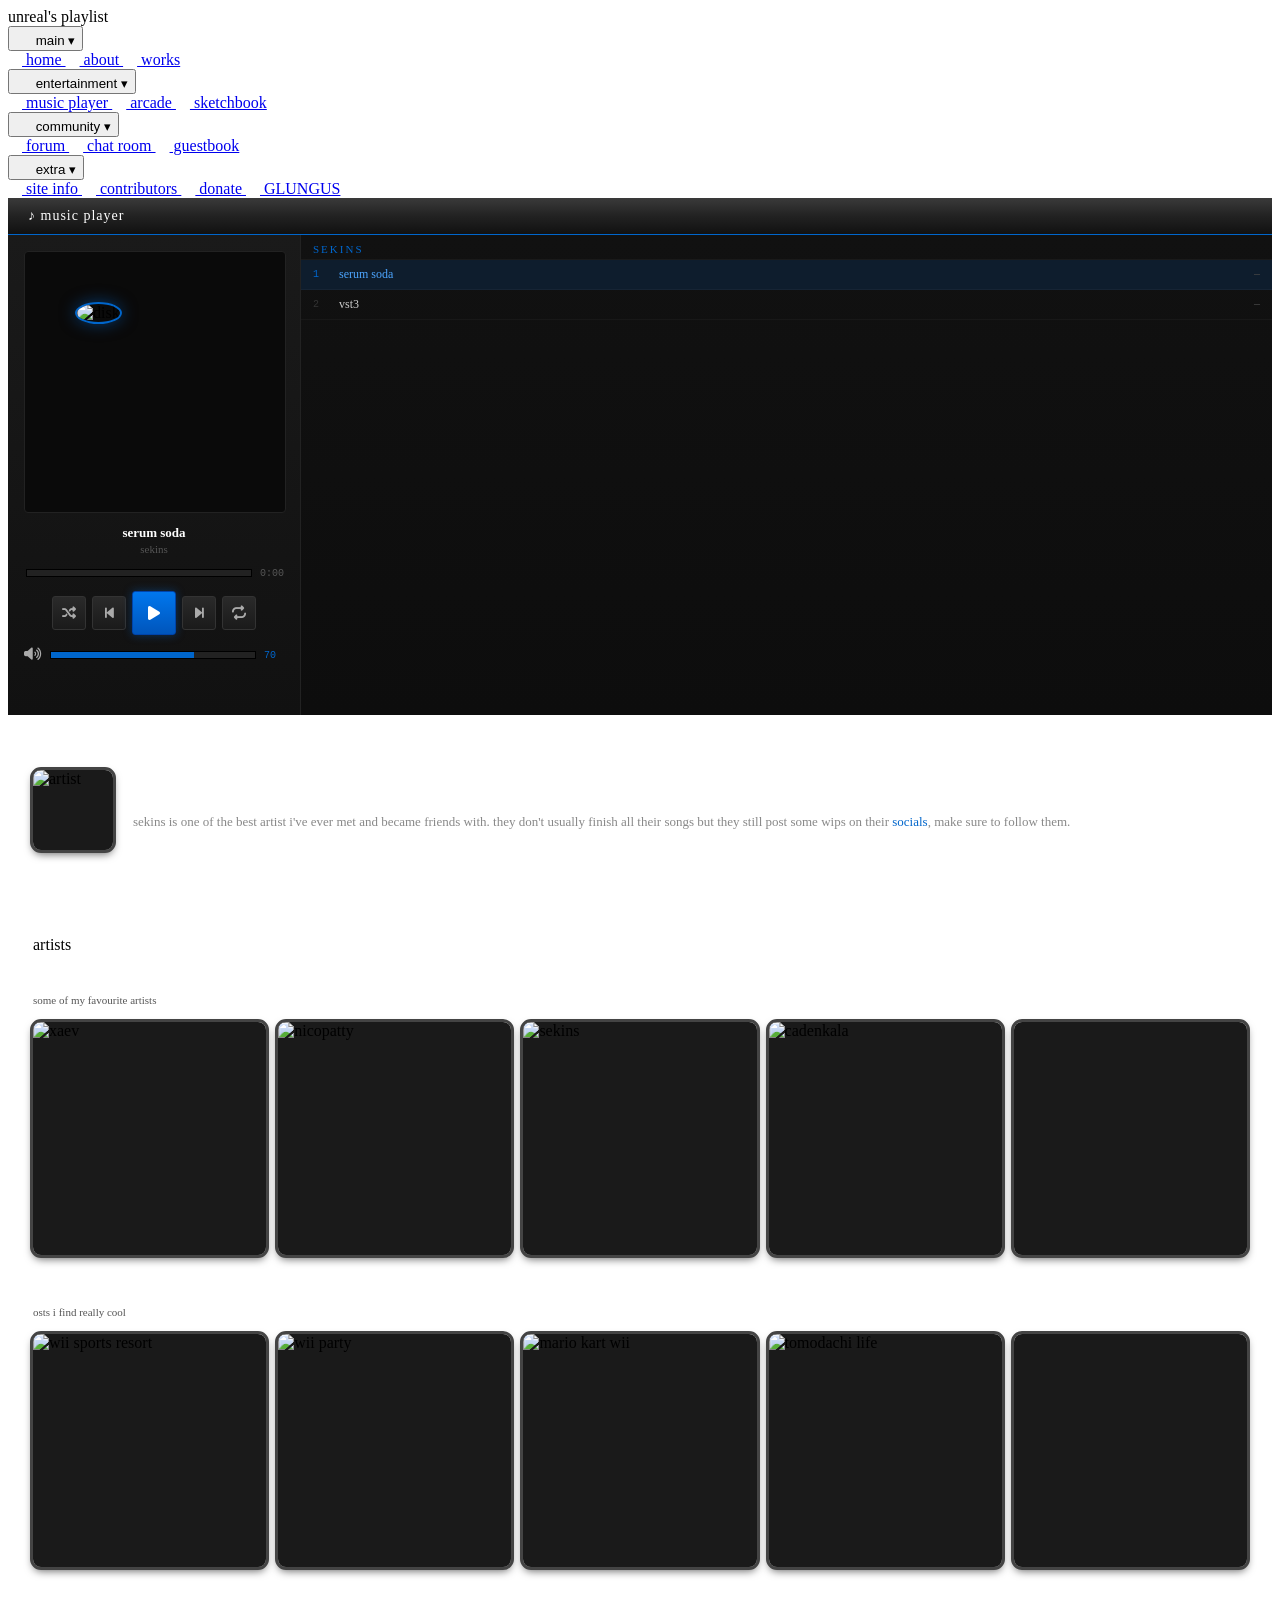
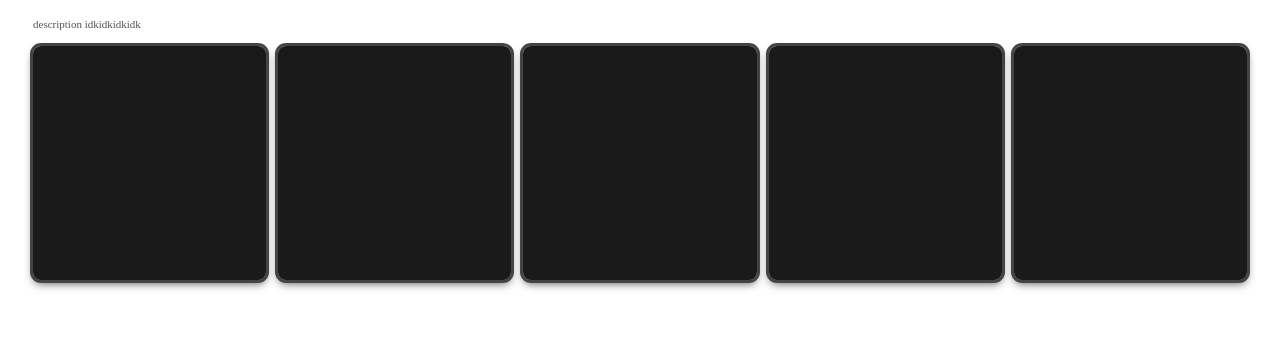
==== index.html @ 9b42e08f "Add cadenkala artist grid item to index.html" ====
<!DOCTYPE html>
<html lang="en">
<head>
    <meta charset="UTF-8">
    <meta name="viewport" content="width=device-width, initial-scale=1.0">
    <title>unreal's playlist</title>
    <link rel="icon" type="image/png" href="https://itzmeunreal.neocities.org/images/icon.png">
    <link rel="stylesheet" href="https://itzmeunreal.neocities.org/test/style.css">
    <link rel="stylesheet" href="https://cdnjs.cloudflare.com/ajax/libs/font-awesome/6.5.0/css/all.min.css">
    <link rel="stylesheet" href="music.css">
</head>
<body>
<div class="content">
    <div class="navbar-items">
        <span class="navbar-page-text">unreal's playlist</span>
        <div class="nav-dropdown">
            <button class="label">
                <img src="https://itzmeunreal.neocities.org/images/home.png" width="16" height="16" class="label-icon-space">
                main
                <span class="dropdown-arrow">&#9662;</span>
            </button>
            <div class="dropdown-menu">
                <a href="/test/" class="dropdown-item">
                    <img src="https://itzmeunreal.neocities.org/images/home.png" width="14" height="14" class="label-icon-space">
                    home
                </a>
                <a href="/test/about.html" class="dropdown-item">
                    <img src="https://itzmeunreal.neocities.org/images/about.png" width="14" height="14" class="label-icon-space">
                    about
                </a>
                <a href="/test/works.html" class="dropdown-item">
                    <img src="https://itzmeunreal.neocities.org/images/work.png" width="14" height="14" class="label-icon-space">
                    works
                </a>
            </div>
        </div>
        <div class="nav-dropdown">
            <button class="label label-primary">
                <img src="https://itzmeunreal.neocities.org/images/joystick.png" width="16" height="16" class="label-icon-space">
                entertainment
                <span class="dropdown-arrow">&#9662;</span>
            </button>
            <div class="dropdown-menu">
                <a href="/test/music.html" class="dropdown-item">
                    <img src="https://itzmeunreal.neocities.org/images/music.png" width="14" height="14" class="label-icon-space">
                    music player
                </a>
                <a href="/test/arcade.html" class="dropdown-item">
                    <img src="https://itzmeunreal.neocities.org/images/joystick.png" width="14" height="14" class="label-icon-space">
                    arcade
                </a>
                <a href="/test/paint.html" class="dropdown-item">
                    <img src="https://itzmeunreal.neocities.org/images/sketch.png" width="14" height="14" class="label-icon-space">
                    sketchbook
                </a>
            </div>
        </div>
        <div class="nav-dropdown">
            <button class="label">
                <img src="https://itzmeunreal.neocities.org/images/community1.png" width="16" height="16" class="label-icon-space">
                community
                <span class="dropdown-arrow">&#9662;</span>
            </button>
            <div class="dropdown-menu">
                <a href="/test/forum.html" class="dropdown-item">
                    <img src="https://itzmeunreal.neocities.org/images/forum.png" width="14" height="14" class="label-icon-space">
                    forum
                </a>
                <a href="/test/chat.html" class="dropdown-item">
                    <img src="https://itzmeunreal.neocities.org/images/chat.png" width="14" height="14" class="label-icon-space">
                    chat room
                </a>
                <a href="/test/guestbook.html" class="dropdown-item">
                    <img src="https://itzmeunreal.neocities.org/images/guestbook.png" width="14" height="14" class="label-icon-space">
                    guestbook
                </a>
            </div>
        </div>
        <div class="nav-dropdown">
            <button class="label">
                <img src="https://itzmeunreal.neocities.org/images/extras.png" width="16" height="16" class="label-icon-space">
                extra
                <span class="dropdown-arrow">&#9662;</span>
            </button>
            <div class="dropdown-menu">
                <a href="/test/siteinfo.html" class="dropdown-item">
                    <img src="https://itzmeunreal.neocities.org/images/thisweb.png" width="14" height="14" class="label-icon-space">
                    site info
                </a>
                <a href="/test/contributors.html" class="dropdown-item">
                    <img src="https://itzmeunreal.neocities.org/images/users.png" width="14" height="14" class="label-icon-space">
                    contributors
                </a>
                <a href="/test/donate.html" class="dropdown-item">
                    <img src="https://itzmeunreal.neocities.org/images/donate.png" width="14" height="14" class="label-icon-space">
                    donate
                </a>
                <a href="https://gamesbefore.neocities.org/" class="dropdown-item">
                    <img src="https://gamesbefore.neocities.org/img/glungus.png" width="14" height="14" class="label-icon-space">
                    GLUNGUS
                </a>
            </div>
        </div>
    </div>

    <div class="main-content">
        <div class="card mp-wrapper">
            <div class="mp-header">
                <span>♪ music player</span>
            </div>

            <div class="mp-body">
                <div class="mp-left">
                    <div class="mp-artwork-area">
                        <canvas id="visualizer"></canvas>
                        <div class="mp-disk-wrapper">
                            <img src="https://itzmeunreal.neocities.org/images/icon.png" id="spinningDisk" alt="disk">
                        </div>
                    </div>

                    <div class="mp-info">
                        <div class="mp-song-name" id="songName">select a song</div>
                        <div class="mp-song-meta" id="songMeta">—</div>
                    </div>

                    <div class="mp-progress-area">
                        <input type="range" id="progressBar" value="0" max="100" step="0.01">
                        <div class="mp-time" id="currentTime">0:00</div>
                    </div>

                    <div class="mp-controls">
                        <button class="mp-btn" id="shuffleBtn" title="Shuffle"><i class="fa-solid fa-shuffle"></i></button>
                        <button class="mp-btn" id="prevBtn" title="Previous"><i class="fa-solid fa-backward-step"></i></button>
                        <button class="mp-btn mp-btn-play" id="playBtn" title="Play/Pause"><i class="fa-solid fa-play"></i></button>
                        <button class="mp-btn" id="nextBtn" title="Next"><i class="fa-solid fa-forward-step"></i></button>
                        <button class="mp-btn" id="loopBtn" title="Loop"><i class="fa-solid fa-repeat"></i></button>
                    </div>

                    <div class="mp-volume-area">
                        <span class="mp-vol-icon" id="muteBtn"><i class="fa-solid fa-volume-high"></i></span>
                        <input type="range" id="volumeBar" min="0" max="1" step="0.01" value="0.7">
                        <span class="mp-vol-label" id="volLabel">70</span>
                    </div>
                </div>

                <div class="mp-playlist" id="playlist"></div>
            </div>
        </div>

        <div class="card" style="padding: 25px; margin-bottom: 20px;">
            <div class="mp-artist-card">
                <div class="mp-artist-pfp">
                    <img class="mp-artist-pfp-img" id="artistPfp" src="" alt="artist">
                </div>
                <div class="mp-artist-info">
                    <div class="mp-artist-name" id="artistName">select an artist</div>
                    <div class="mp-artist-desc" id="artistDesc">click on an artist below to load their playlist</div>
                </div>
            </div>
        </div>

        <div class="card" style="padding: 25px; margin-bottom: 30px;">
            <p class="section-title" style="text-align:left; margin-bottom: 12px;">artists</p>
            <p class="mp-row-title">favourite</p>
            <p class="mp-row-desc">some of my favourite artists</p>
            <div class="mp-albums-grid mp-row-gap">
                <div class="mp-grid-item mp-artist-grid-item" data-playlist="playlist-xaev.js">
                    <img src="https://itzmeunreal.neocities.org/images/covers/xaev/xaev.jpg" alt="xaev">
                    <div class="img-caption">xaev</div>
                </div>
                <div class="mp-grid-item mp-artist-grid-item" data-playlist="playlist-nicopatty.js">
                    <img src="https://itzmeunreal.neocities.org/images/covers/nicopatty/nicopatty.jpg" alt="nicopatty"><div class="img-caption">nicopatty</div>
                </div>
                <div class="mp-grid-item mp-artist-grid-item" data-playlist="playlist-sekins.js">
                    <img src="https://itzmeunreal.neocities.org/images/covers/sekins/sekins.jpg" alt="sekins">
                    <div class="img-caption">sekins</div>
                </div>
                <div class="mp-grid-item mp-artist-grid-item" data-playlist="playlist-cadenkala.js">
                    <img src="https://itzmeunreal.neocities.org/images/covers/cadenkala/cadenkala.jpg" alt="cadenkala">
                    <div class="img-caption">cadenkala</div>
                </div>
                <div class="mp-grid-item mp-artist-grid-item" data-playlist="">
                    <div class="placeholder-box"></div>
                </div>
            </div>

            <p class="mp-row-title">soundtracks</p>
            <p class="mp-row-desc">osts i find really cool</p>
            <div class="mp-albums-grid mp-row-gap">
                <div class="mp-grid-item mp-artist-grid-item" data-playlist="playlist-wiisportsresort.js">
                    <img src="https://itzmeunreal.neocities.org/images/covers/wii_sports_resort/cover.png" alt="wii sports resort">
                    <div class="img-caption">wii sports resort</div>
                </div>
                <div class="mp-grid-item mp-artist-grid-item" data-playlist="playlist-wiiparty.js">
                    <img src="https://itzmeunreal.neocities.org/images/covers/wii_party/cover.jpg" alt="wii party">
                    <div class="img-caption">wii party</div>
                </div>
                <div class="mp-grid-item mp-artist-grid-item" data-playlist="playlist-mariokartwii.js">
                    <img src="https://itzmeunreal.neocities.org/images/covers/mario_kart_wii/cover.png" alt="mario kart wii">
                    <div class="img-caption">mario kart wii</div>
                </div>
                <div class="mp-grid-item mp-artist-grid-item" data-playlist="playlist-tomodachilife.js">
                    <img src="https://itzmeunreal.neocities.org/images/covers/tomodachi_life/cover.jpg" alt="tomodachi life">
                    <div class="img-caption">tomodachi life</div>
                </div>
                <div class="mp-grid-item mp-artist-grid-item" data-playlist="">
                    <div class="placeholder-box"></div>
                </div>
            </div>

            <p class="mp-row-title">title</p>
            <p class="mp-row-desc">description idkidkidkidk</p>
            <div class="mp-albums-grid mp-row-gap">
                <div class="mp-grid-item mp-artist-grid-item" data-playlist="">
                    <div class="placeholder-box"></div>
                </div>
                <div class="mp-grid-item mp-artist-grid-item" data-playlist="">
                    <div class="placeholder-box"></div>
                </div>
                <div class="mp-grid-item mp-artist-grid-item" data-playlist="">
                    <div class="placeholder-box"></div>
                </div>
                <div class="mp-grid-item mp-artist-grid-item" data-playlist="">
                    <div class="placeholder-box"></div>
                </div>
                <div class="mp-grid-item mp-artist-grid-item" data-playlist="">
                    <div class="placeholder-box"></div>
                </div>
            </div>
        </div>
    </div>
</div>

<audio id="audioPlayer" crossorigin="anonymous"></audio>
<script src="https://unpkg.com/webaudio-oscilloscope@3.2.1/dist/index.js"></script>
<script src="music.js"></script>
</body>
</html>
---- music.css ----
.mp-wrapper {
    overflow: hidden;
    margin-bottom: 30px;
}

.mp-header {
    background: linear-gradient(to bottom, #3a3a3a 0%, #222 50%, #111 100%);
    padding: 10px 20px;
    font-size: 14px;
    color: #fff;
    border-bottom: 1px solid #0066cc;
    letter-spacing: 1px;
}

.mp-body {
    display: flex;
    height: 480px;
}

.mp-left {
    display: flex;
    flex-direction: column;
    width: 260px;
    flex-shrink: 0;
    background: linear-gradient(to bottom, #1a1a1a 0%, #111 100%);
    border-right: 1px solid #222;
    padding: 16px;
    gap: 12px;
}

.mp-artwork-area {
    position: relative;
    width: 100%;
    aspect-ratio: 1;
    background: #0a0a0a;
    border: 1px solid #222;
    border-radius: 4px;
    overflow: hidden;
    display: flex;
    align-items: center;
    justify-content: center;
}

#visualizer {
    position: absolute;
    top: 0; left: 0;
    width: 100%;
    height: 100%;
}

.mp-disk-wrapper {
    position: relative;
    z-index: 2;
    width: 160px;
    height: 160px;
}

#spinningDisk {
    width: 100%;
    height: 100%;
    border-radius: 50%;
    border: 2px solid #0066cc;
    box-shadow: 0 0 16px rgba(0,102,204,0.5);
    animation: spin 4s linear infinite;
    animation-play-state: paused;
    object-fit: cover;
}

#spinningDisk.playing {
    animation-play-state: running;
}

@keyframes spin {
    from { transform: rotate(0deg); }
    to { transform: rotate(360deg); }
}

.mp-info {
    text-align: center;
}

.mp-song-name {
    font-size: 13px;
    font-weight: bold;
    color: #fff;
    white-space: nowrap;
    overflow: hidden;
    text-overflow: ellipsis;
}

.mp-song-meta {
    font-size: 11px;
    color: #555;
    margin-top: 2px;
}

.mp-progress-area {
    display: flex;
    align-items: center;
    gap: 6px;
}

.mp-time {
    font-size: 10px;
    color: #555;
    white-space: nowrap;
    font-family: monospace;
}

#progressBar {
    flex: 1;
    height: 6px;
    appearance: none;
    -webkit-appearance: none;
    background: #222;
    border-radius: 0;
    outline: none;
    cursor: pointer;
    border: 1px solid #000;
}

#progressBar::-webkit-slider-thumb {
    appearance: none;
    -webkit-appearance: none;
    width: 0;
    height: 0;
}

#progressBar::-webkit-slider-runnable-track {
    background: linear-gradient(to right, #0066cc var(--progress, 0%), #222 var(--progress, 0%));
    height: 6px;
    border-radius: 0;
}

#progressBar::-moz-range-thumb {
    width: 0;
    height: 0;
    border: none;
    background: transparent;
}

#progressBar::-moz-range-track {
    height: 6px;
    background: #222;
    border-radius: 0;
}

#progressBar::-moz-range-progress {
    background: #0066cc;
    height: 6px;
}

.mp-controls {
    display: flex;
    align-items: center;
    justify-content: center;
    gap: 6px;
}

.mp-btn {
    background: linear-gradient(to bottom, #2a2a2a 0%, #1a1a1a 100%);
    border: 1px solid #333;
    color: #aaa;
    width: 34px;
    height: 34px;
    border-radius: 3px;
    cursor: pointer;
    font-size: 14px;
    display: flex;
    align-items: center;
    justify-content: center;
    transition: all 0.15s ease;
}

.mp-btn:hover {
    background: linear-gradient(to bottom, #333 0%, #222 100%);
    color: #fff;
    border-color: #444;
}

.mp-btn.active {
    color: #0066cc;
    border-color: #0052a3;
    box-shadow: 0 0 6px rgba(0,102,204,0.4);
}

.mp-btn-play {
    width: 44px;
    height: 44px;
    font-size: 16px;
    background: linear-gradient(to bottom, #0077ee 0%, #0055bb 100%);
    border-color: #0044aa;
    color: #fff;
    box-shadow: 0 0 10px rgba(0,102,204,0.4);
}

.mp-btn-play:hover {
    background: linear-gradient(to bottom, #0088ff 0%, #0066cc 100%);
    color: #fff;
}

.mp-volume-area {
    display: flex;
    align-items: center;
    gap: 6px;
}

.mp-vol-icon {
    font-size: 14px;
    cursor: pointer;
    color: #aaa;
}

#volumeBar {
    flex: 1;
    height: 6px;
    appearance: none;
    -webkit-appearance: none;
    background: #222;
    border-radius: 0;
    outline: none;
    cursor: pointer;
    border: 1px solid #000;
}

#volumeBar::-webkit-slider-thumb {
    appearance: none;
    -webkit-appearance: none;
    width: 0;
    height: 0;
}

#volumeBar::-webkit-slider-runnable-track {
    background: linear-gradient(to right, #0066cc var(--vol, 70%), #222 var(--vol, 70%));
    height: 6px;
    border-radius: 0;
}

#volumeBar::-moz-range-thumb {
    width: 0;
    height: 0;
    border: none;
    background: transparent;
}

#volumeBar::-moz-range-track {
    height: 6px;
    background: #222;
    border-radius: 0;
}

#volumeBar::-moz-range-progress {
    background: #0066cc;
    height: 6px;
}

.mp-vol-label {
    font-size: 10px;
    color: #0066cc;
    font-family: monospace;
    min-width: 20px;
}

.mp-playlist {
    flex: 1;
    overflow-y: auto;
    background: linear-gradient(to bottom, #111 0%, #0d0d0d 100%);
    scrollbar-width: thin;
    scrollbar-color: #0066cc #111;
}

.mp-playlist::-webkit-scrollbar {
    width: 6px;
}

.mp-playlist::-webkit-scrollbar-track {
    background: #111;
}

.mp-playlist::-webkit-scrollbar-thumb {
    background: #0066cc;
    border-radius: 3px;
}

.mp-playlist-section {
    padding: 8px 12px 4px;
    font-size: 11px;
    color: #0066cc;
    letter-spacing: 2px;
    text-transform: uppercase;
    border-bottom: 1px solid #1a1a1a;
}

.mp-playlist-desc {
    padding: 2px 12px 8px;
    font-size: 11px;
    color: #444;
}

.mp-playlist-item {
    display: flex;
    align-items: center;
    padding: 7px 12px;
    cursor: pointer;
    border-bottom: 1px solid rgba(255,255,255,0.03);
    transition: background 0.1s ease;
    gap: 8px;
}

.mp-playlist-item:hover {
    background: rgba(0,102,204,0.08);
}

.mp-playlist-item.active {
    background: rgba(0,102,204,0.15);
    color: #0066cc;
}

.mp-playlist-item.active .mp-item-name {
    color: #4da6ff;
}

.mp-item-num {
    font-size: 10px;
    color: #333;
    min-width: 18px;
    font-family: monospace;
}

.mp-playlist-item.active .mp-item-num {
    color: #0066cc;
}

.mp-item-name {
    font-size: 12px;
    color: #ccc;
    flex: 1;
    white-space: nowrap;
    overflow: hidden;
    text-overflow: ellipsis;
}

.mp-item-duration {
    font-size: 10px;
    color: #444;
    font-family: monospace;
}

.mp-artist-card {
    display: flex;
    align-items: center;
    gap: 20px;
}

.mp-artist-pfp {
    flex-shrink: 0;
}

.mp-artist-pfp-img {
    width: 80px;
    height: 80px;
    border-radius: 8px;
    outline: 3px solid #444;
    box-shadow: 0 4px 8px rgba(0,0,0,0.6);
    object-fit: cover;
    display: block;
    background: #1a1a1a;
}

.mp-artist-info {
    flex: 1;
}

.mp-artist-name {
    font-size: 16px;
    font-weight: bold;
    color: #fff;
    margin-bottom: 6px;
}

.mp-artist-desc {
    font-size: 13px;
    color: #888;
    line-height: 1.6;
}

.mp-artist-desc a {
    color: #0066cc;
    text-decoration: none;
}

.mp-artist-desc a:hover {
    text-decoration: underline;
}

.mp-albums-grid {
    display: grid;
    grid-template-columns: repeat(5, 1fr);
    gap: 12px;
}

.mp-grid-item {
    position: relative;
    width: 100%;
    aspect-ratio: 1;
    border-radius: 8px;
    outline: 3px solid #444;
    box-shadow: 0 4px 8px rgba(0,0,0,0.6);
    overflow: hidden;
    cursor: pointer;
    background: #1a1a1a center/cover no-repeat;
}

.mp-grid-item img {
    width: 100%;
    height: 100%;
    object-fit: cover;
    display: block;
}

.mp-grid-item:hover .img-caption {
    opacity: 1;
}

.mp-grid-item .placeholder-box {
    width: 100%;
    height: 100%;
    min-height: 60px;
}

.mp-row-title {
    font-size: 13px;
    font-weight: bold;
    color: #fff;
    margin-bottom: 4px;
}

.mp-row-desc {
    font-size: 11px;
    color: #555;
    margin-bottom: 16px;
}

.mp-row-gap {
    margin-bottom: 24px;
}
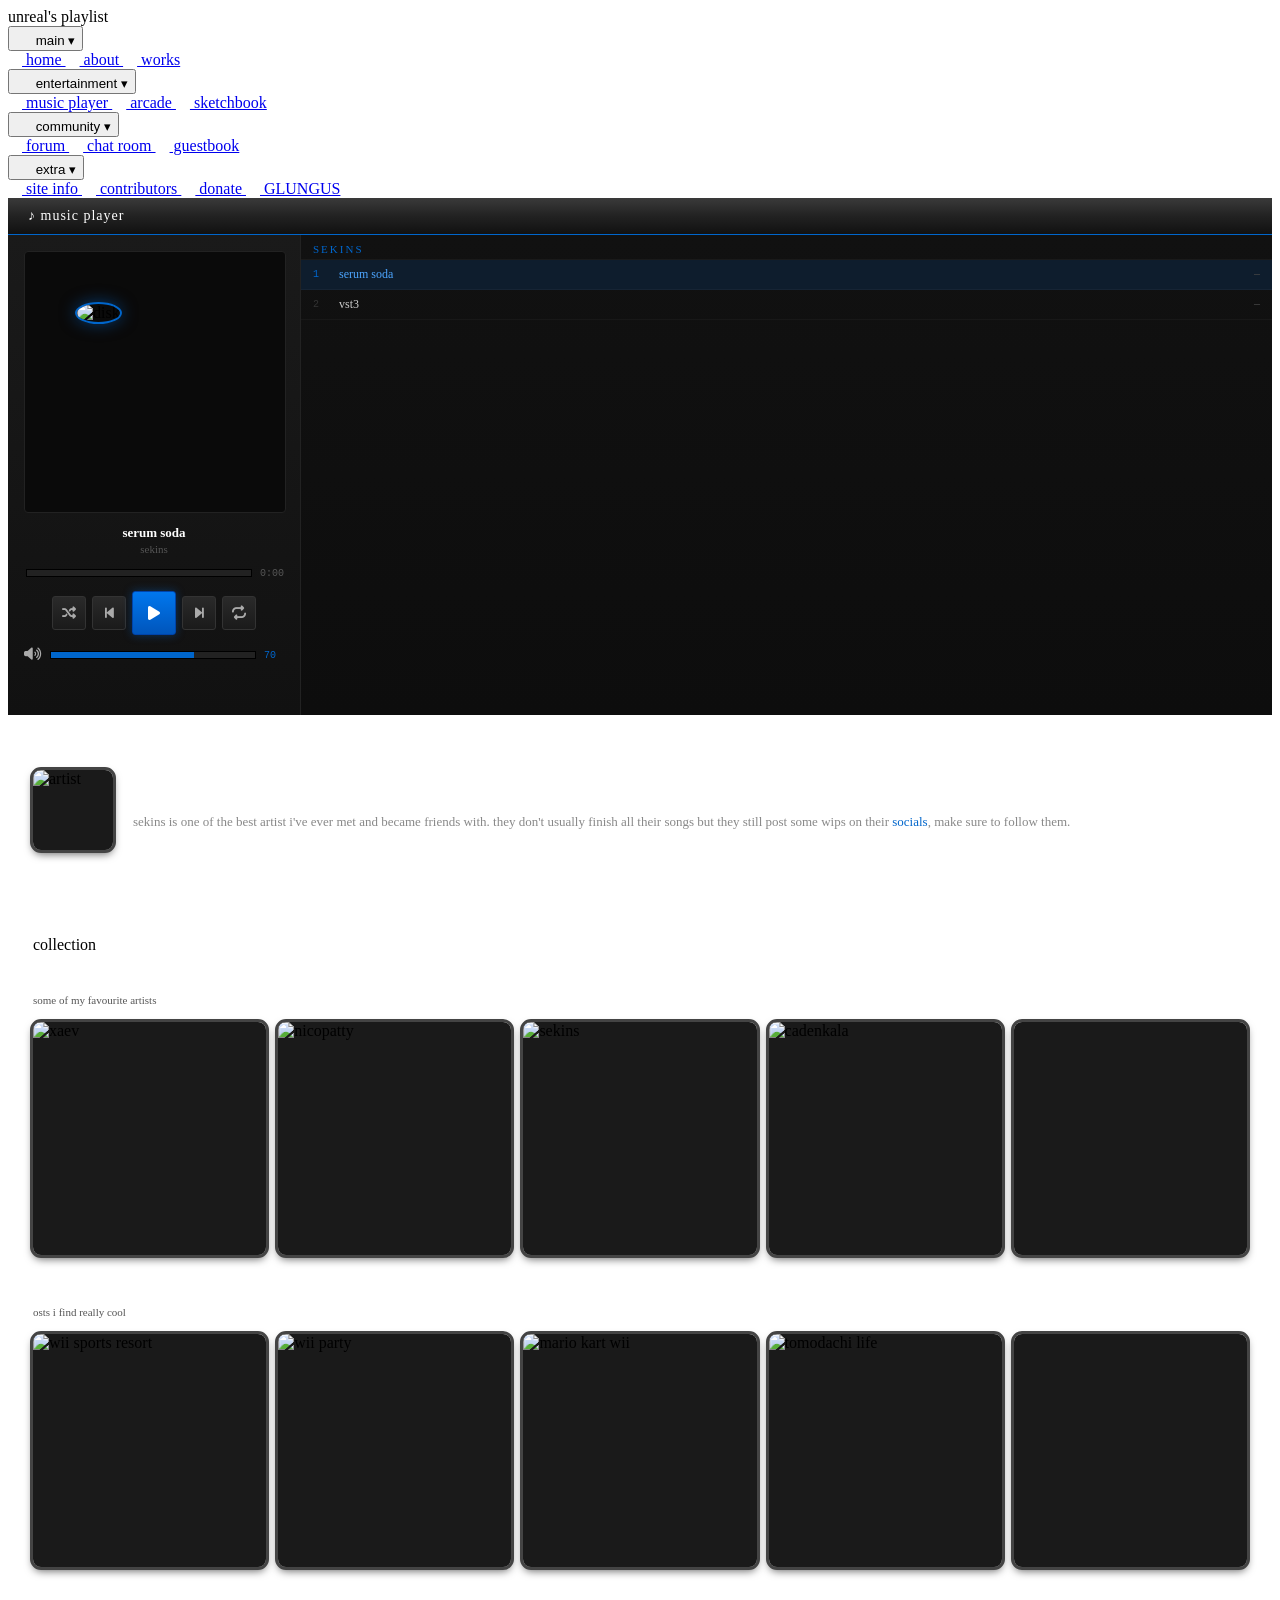
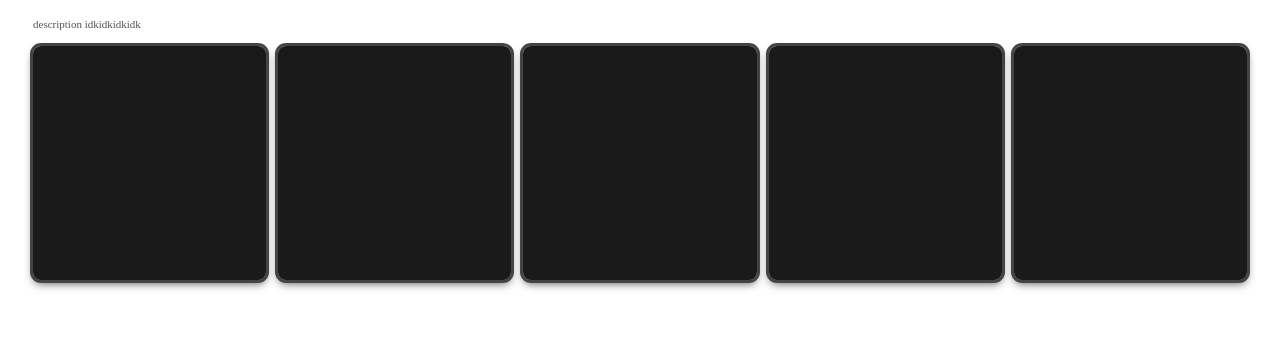
==== commit a33e7a44: "Update index.html" ====
--- a/index.html
+++ b/index.html
@@ -160,7 +160,7 @@
         </div>
 
         <div class="card" style="padding: 25px; margin-bottom: 30px;">
-            <p class="section-title" style="text-align:left; margin-bottom: 12px;">artists</p>
+            <p class="section-title" style="text-align:left; margin-bottom: 12px;">collection</p>
             <p class="mp-row-title">favourite</p>
             <p class="mp-row-desc">some of my favourite artists</p>
             <div class="mp-albums-grid mp-row-gap">
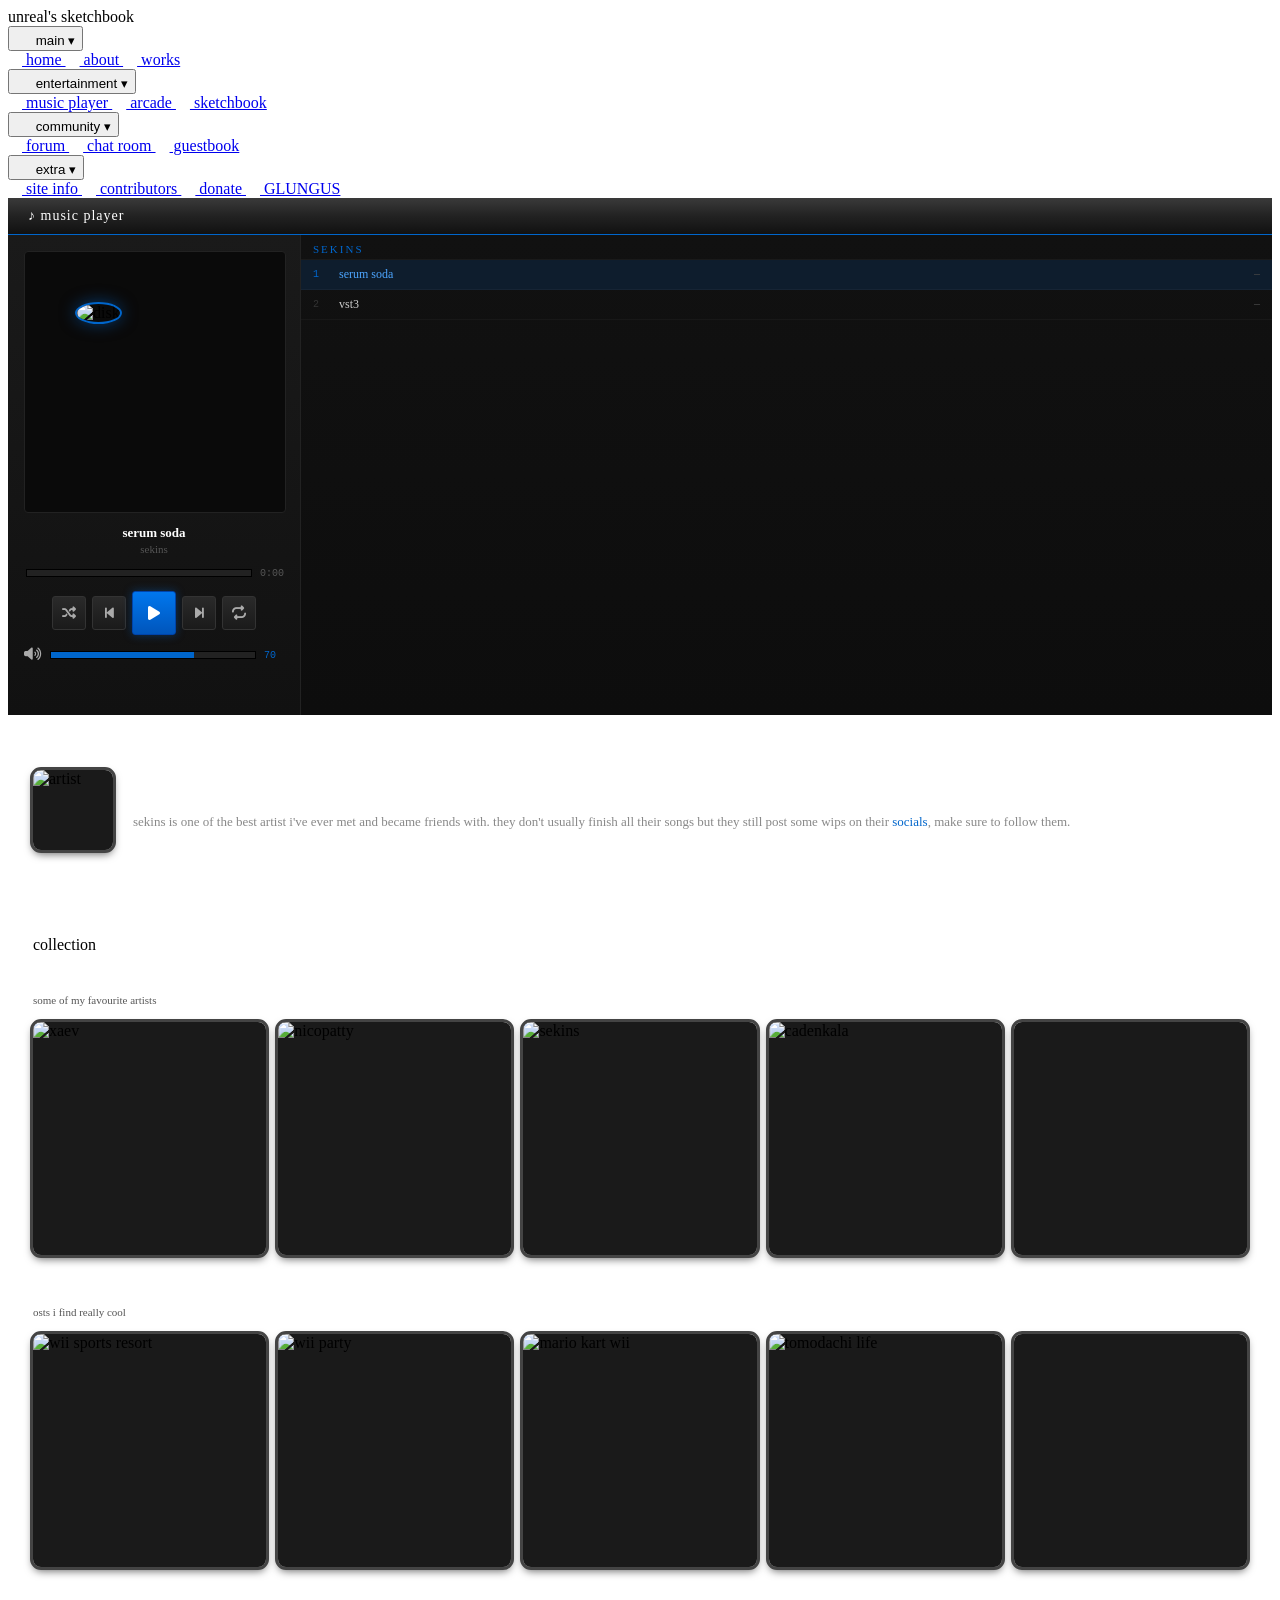
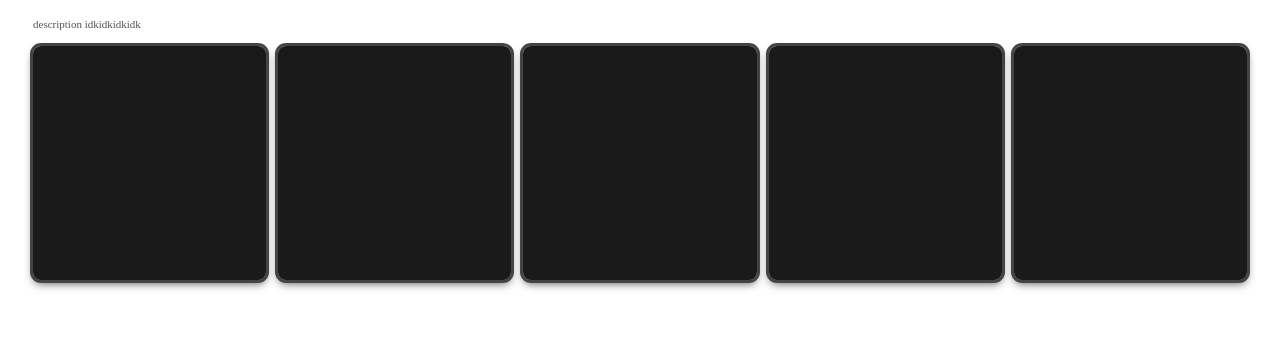
==== commit 3ae4e1f8: "Change navigation links to absolute URLs Updated links in the navigation bar to use absolute URLs." ====
--- a/index.html
+++ b/index.html
@@ -8,11 +8,12 @@
     <link rel="stylesheet" href="https://itzmeunreal.neocities.org/test/style.css">
     <link rel="stylesheet" href="https://cdnjs.cloudflare.com/ajax/libs/font-awesome/6.5.0/css/all.min.css">
     <link rel="stylesheet" href="music.css">
+    <base target="_top">
 </head>
 <body>
 <div class="content">
     <div class="navbar-items">
-        <span class="navbar-page-text">unreal's playlist</span>
+        <span class="navbar-page-text">unreal's sketchbook</span>
         <div class="nav-dropdown">
             <button class="label">
                 <img src="https://itzmeunreal.neocities.org/images/home.png" width="16" height="16" class="label-icon-space">
@@ -20,15 +21,15 @@
                 <span class="dropdown-arrow">&#9662;</span>
             </button>
             <div class="dropdown-menu">
-                <a href="/test/" class="dropdown-item">
+                <a href="https://itzmeunreal.neocities.org/test/" class="dropdown-item">
                     <img src="https://itzmeunreal.neocities.org/images/home.png" width="14" height="14" class="label-icon-space">
                     home
                 </a>
-                <a href="/test/about.html" class="dropdown-item">
+                <a href="https://itzmeunreal.neocities.org/test/about.html" class="dropdown-item">
                     <img src="https://itzmeunreal.neocities.org/images/about.png" width="14" height="14" class="label-icon-space">
                     about
                 </a>
-                <a href="/test/works.html" class="dropdown-item">
+                <a href="https://itzmeunreal.neocities.org/test/works.html" class="dropdown-item">
                     <img src="https://itzmeunreal.neocities.org/images/work.png" width="14" height="14" class="label-icon-space">
                     works
                 </a>
@@ -41,15 +42,15 @@
                 <span class="dropdown-arrow">&#9662;</span>
             </button>
             <div class="dropdown-menu">
-                <a href="/test/music.html" class="dropdown-item">
+                <a href="https://itzmeunreal.neocities.org/test/music.html" class="dropdown-item">
                     <img src="https://itzmeunreal.neocities.org/images/music.png" width="14" height="14" class="label-icon-space">
                     music player
                 </a>
-                <a href="/test/arcade.html" class="dropdown-item">
+                <a href="https://itzmeunreal.neocities.org/test/arcade.html" class="dropdown-item">
                     <img src="https://itzmeunreal.neocities.org/images/joystick.png" width="14" height="14" class="label-icon-space">
                     arcade
                 </a>
-                <a href="/test/paint.html" class="dropdown-item">
+                <a href="https://itzmeunreal.neocities.org/test/paint.html" class="dropdown-item">
                     <img src="https://itzmeunreal.neocities.org/images/sketch.png" width="14" height="14" class="label-icon-space">
                     sketchbook
                 </a>
@@ -62,15 +63,15 @@
                 <span class="dropdown-arrow">&#9662;</span>
             </button>
             <div class="dropdown-menu">
-                <a href="/test/forum.html" class="dropdown-item">
+                <a href="https://itzmeunreal.neocities.org/test/forum.html" class="dropdown-item">
                     <img src="https://itzmeunreal.neocities.org/images/forum.png" width="14" height="14" class="label-icon-space">
                     forum
                 </a>
-                <a href="/test/chat.html" class="dropdown-item">
+                <a href="https://itzmeunreal.neocities.org/test/chat.html" class="dropdown-item">
                     <img src="https://itzmeunreal.neocities.org/images/chat.png" width="14" height="14" class="label-icon-space">
                     chat room
                 </a>
-                <a href="/test/guestbook.html" class="dropdown-item">
+                <a href="https://itzmeunreal.neocities.org/test/guestbook.html" class="dropdown-item">
                     <img src="https://itzmeunreal.neocities.org/images/guestbook.png" width="14" height="14" class="label-icon-space">
                     guestbook
                 </a>
@@ -83,15 +84,15 @@
                 <span class="dropdown-arrow">&#9662;</span>
             </button>
             <div class="dropdown-menu">
-                <a href="/test/siteinfo.html" class="dropdown-item">
+                <a href="https://itzmeunreal.neocities.org/test/siteinfo.html" class="dropdown-item">
                     <img src="https://itzmeunreal.neocities.org/images/thisweb.png" width="14" height="14" class="label-icon-space">
                     site info
                 </a>
-                <a href="/test/contributors.html" class="dropdown-item">
+                <a href="https://itzmeunreal.neocities.org/test/contributors.html" class="dropdown-item">
                     <img src="https://itzmeunreal.neocities.org/images/users.png" width="14" height="14" class="label-icon-space">
                     contributors
                 </a>
-                <a href="/test/donate.html" class="dropdown-item">
+                <a href="https://itzmeunreal.neocities.org/test/donate.html" class="dropdown-item">
                     <img src="https://itzmeunreal.neocities.org/images/donate.png" width="14" height="14" class="label-icon-space">
                     donate
                 </a>
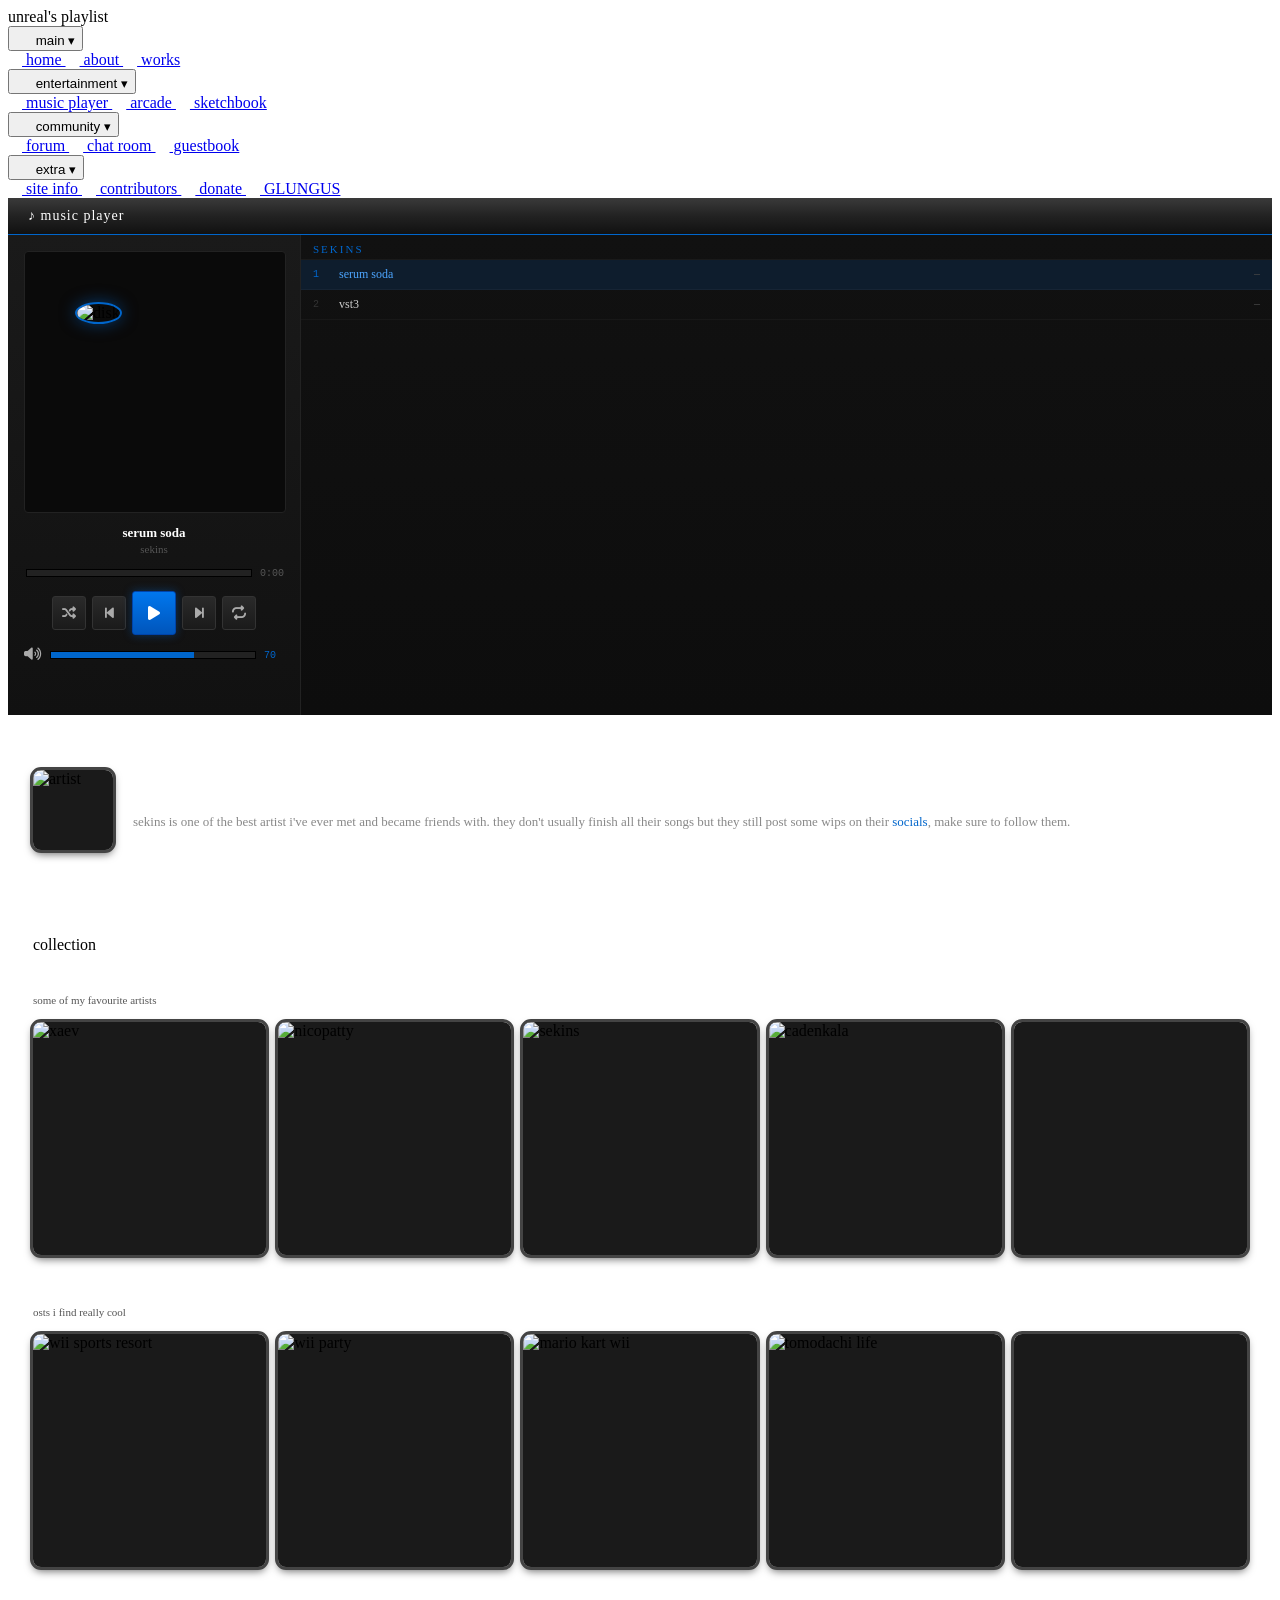
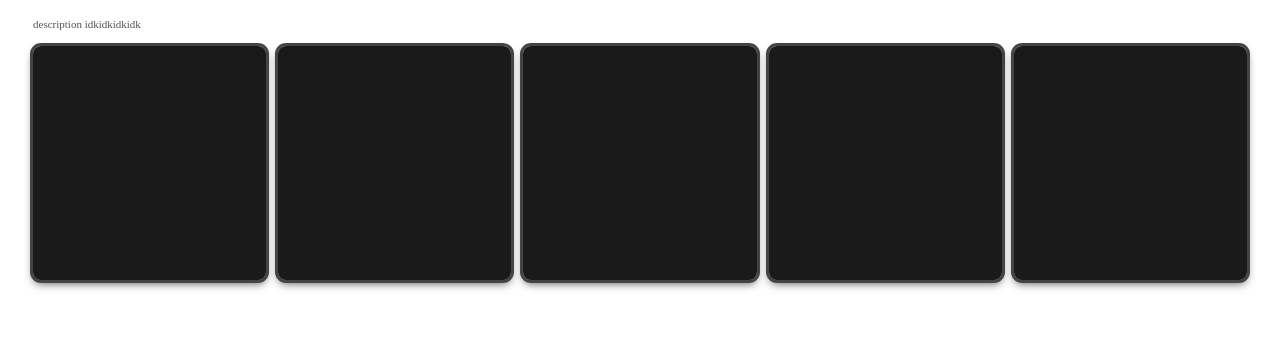
==== commit 3d68ba70: "Update index.html" ====
--- a/index.html
+++ b/index.html
@@ -13,7 +13,7 @@
 <body>
 <div class="content">
     <div class="navbar-items">
-        <span class="navbar-page-text">unreal's sketchbook</span>
+        <span class="navbar-page-text">unreal's playlist</span>
         <div class="nav-dropdown">
             <button class="label">
                 <img src="https://itzmeunreal.neocities.org/images/home.png" width="16" height="16" class="label-icon-space">
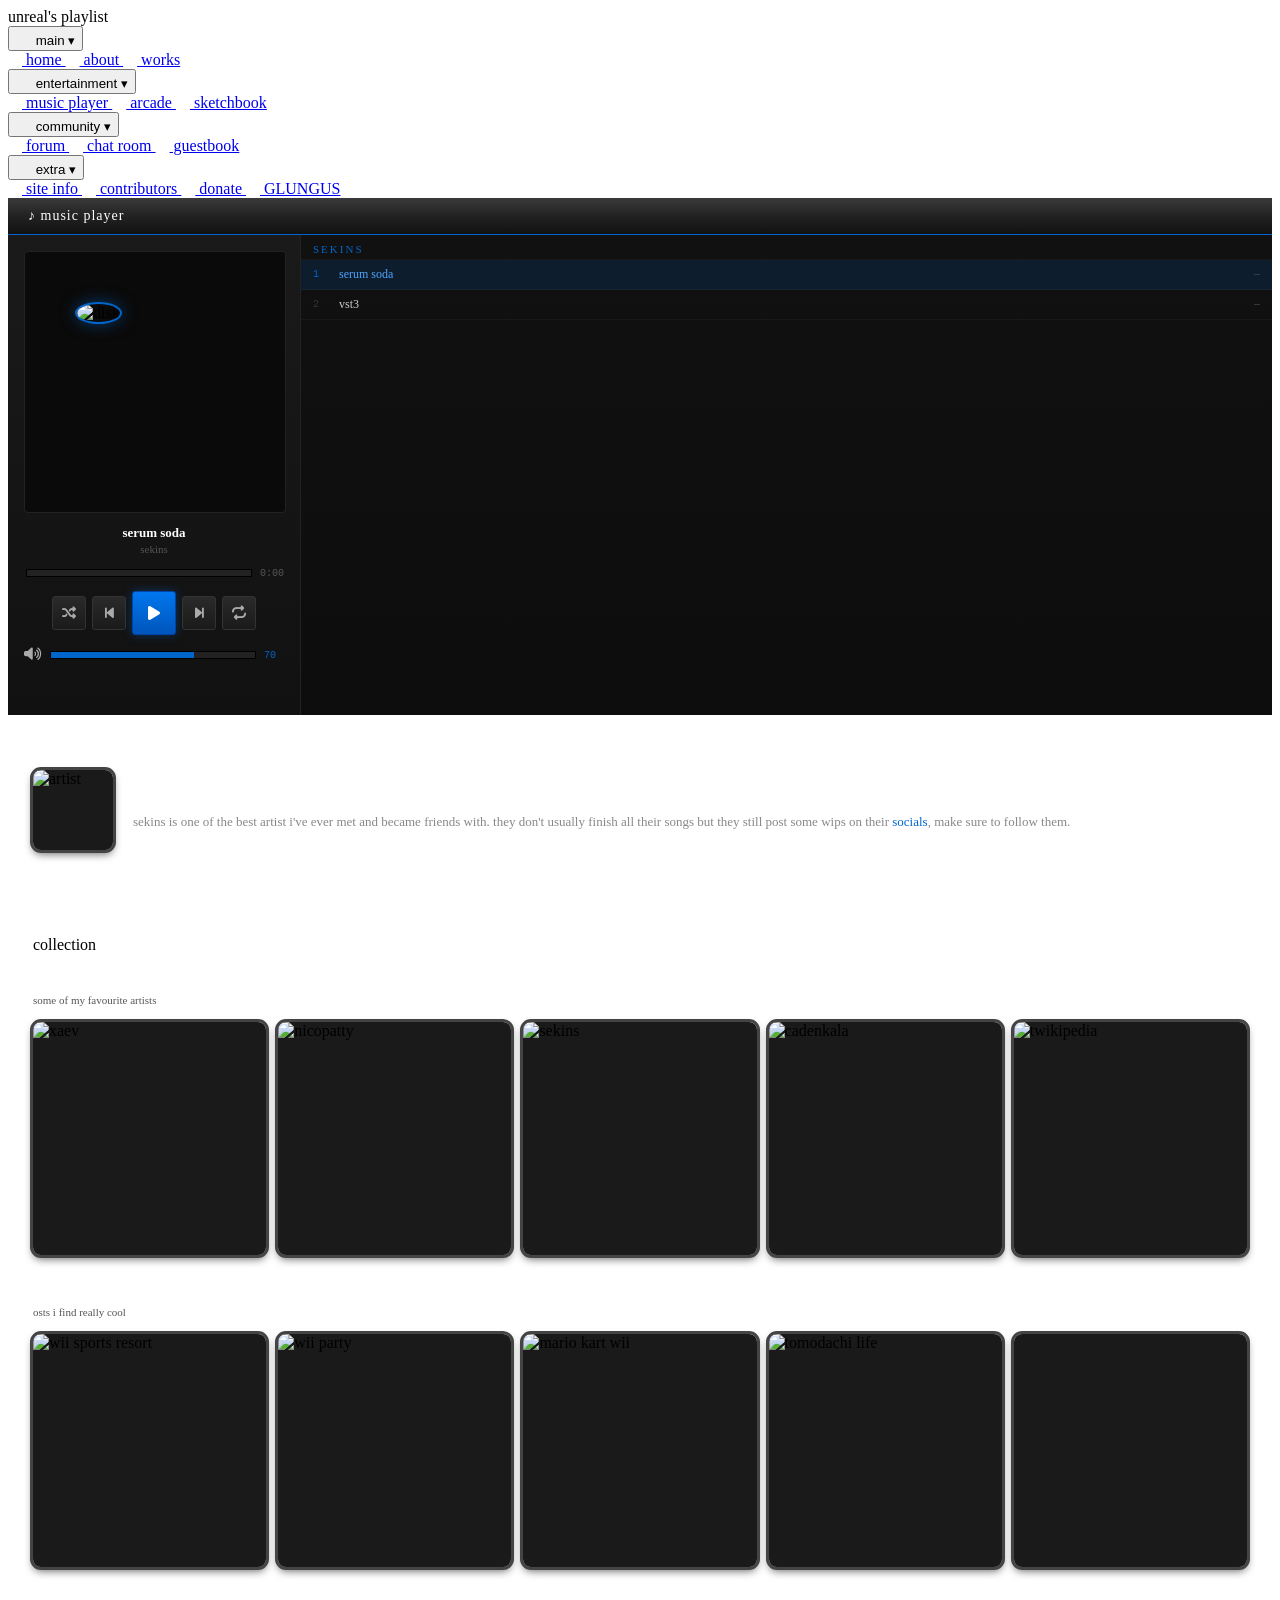
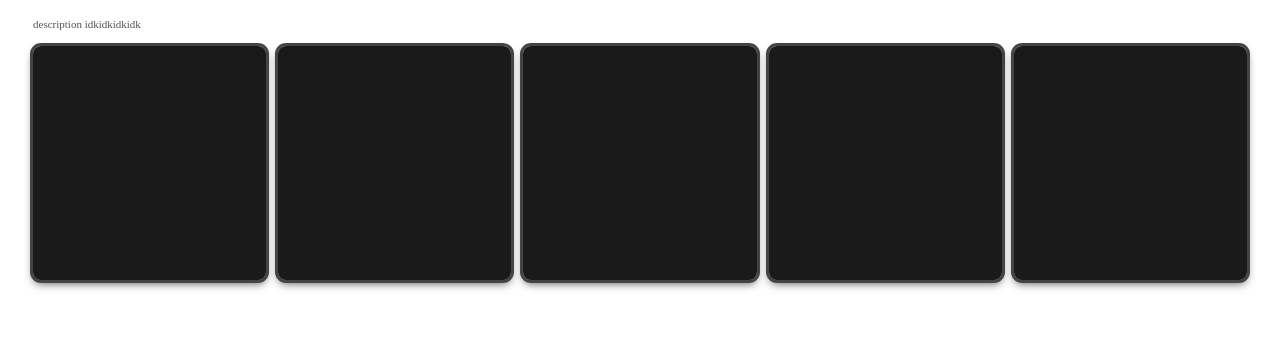
==== commit 0718d6f6: "Add twikipedia item to artist grid" ====
--- a/index.html
+++ b/index.html
@@ -130,11 +130,11 @@
                     </div>
 
                     <div class="mp-controls">
-                        <button class="mp-btn" id="shuffleBtn" title="Shuffle"><i class="fa-solid fa-shuffle"></i></button>
-                        <button class="mp-btn" id="prevBtn" title="Previous"><i class="fa-solid fa-backward-step"></i></button>
-                        <button class="mp-btn mp-btn-play" id="playBtn" title="Play/Pause"><i class="fa-solid fa-play"></i></button>
-                        <button class="mp-btn" id="nextBtn" title="Next"><i class="fa-solid fa-forward-step"></i></button>
-                        <button class="mp-btn" id="loopBtn" title="Loop"><i class="fa-solid fa-repeat"></i></button>
+                        <button class="mp-btn" id="shuffleBtn" title="shuffle"><i class="fa-solid fa-shuffle"></i></button>
+                        <button class="mp-btn" id="prevBtn" title="previous"><i class="fa-solid fa-backward-step"></i></button>
+                        <button class="mp-btn mp-btn-play" id="playBtn" title="play/pause"><i class="fa-solid fa-play"></i></button>
+                        <button class="mp-btn" id="nextBtn" title="next"><i class="fa-solid fa-forward-step"></i></button>
+                        <button class="mp-btn" id="loopBtn" title="loop"><i class="fa-solid fa-repeat"></i></button>
                     </div>
 
                     <div class="mp-volume-area">
@@ -180,8 +180,9 @@
                     <img src="https://itzmeunreal.neocities.org/images/covers/cadenkala/cadenkala.jpg" alt="cadenkala">
                     <div class="img-caption">cadenkala</div>
                 </div>
-                <div class="mp-grid-item mp-artist-grid-item" data-playlist="">
-                    <div class="placeholder-box"></div>
+                <div class="mp-grid-item mp-artist-grid-item" data-playlist="paylist-twikipedia.js">
+                    <img src="https://itzmeunreal.neocities.org/images/covers/twikipedia/twikipedia.jpg" alt="twikipedia">
+                    <div class="img-caption">twikipedia</div>
                 </div>
             </div>
 
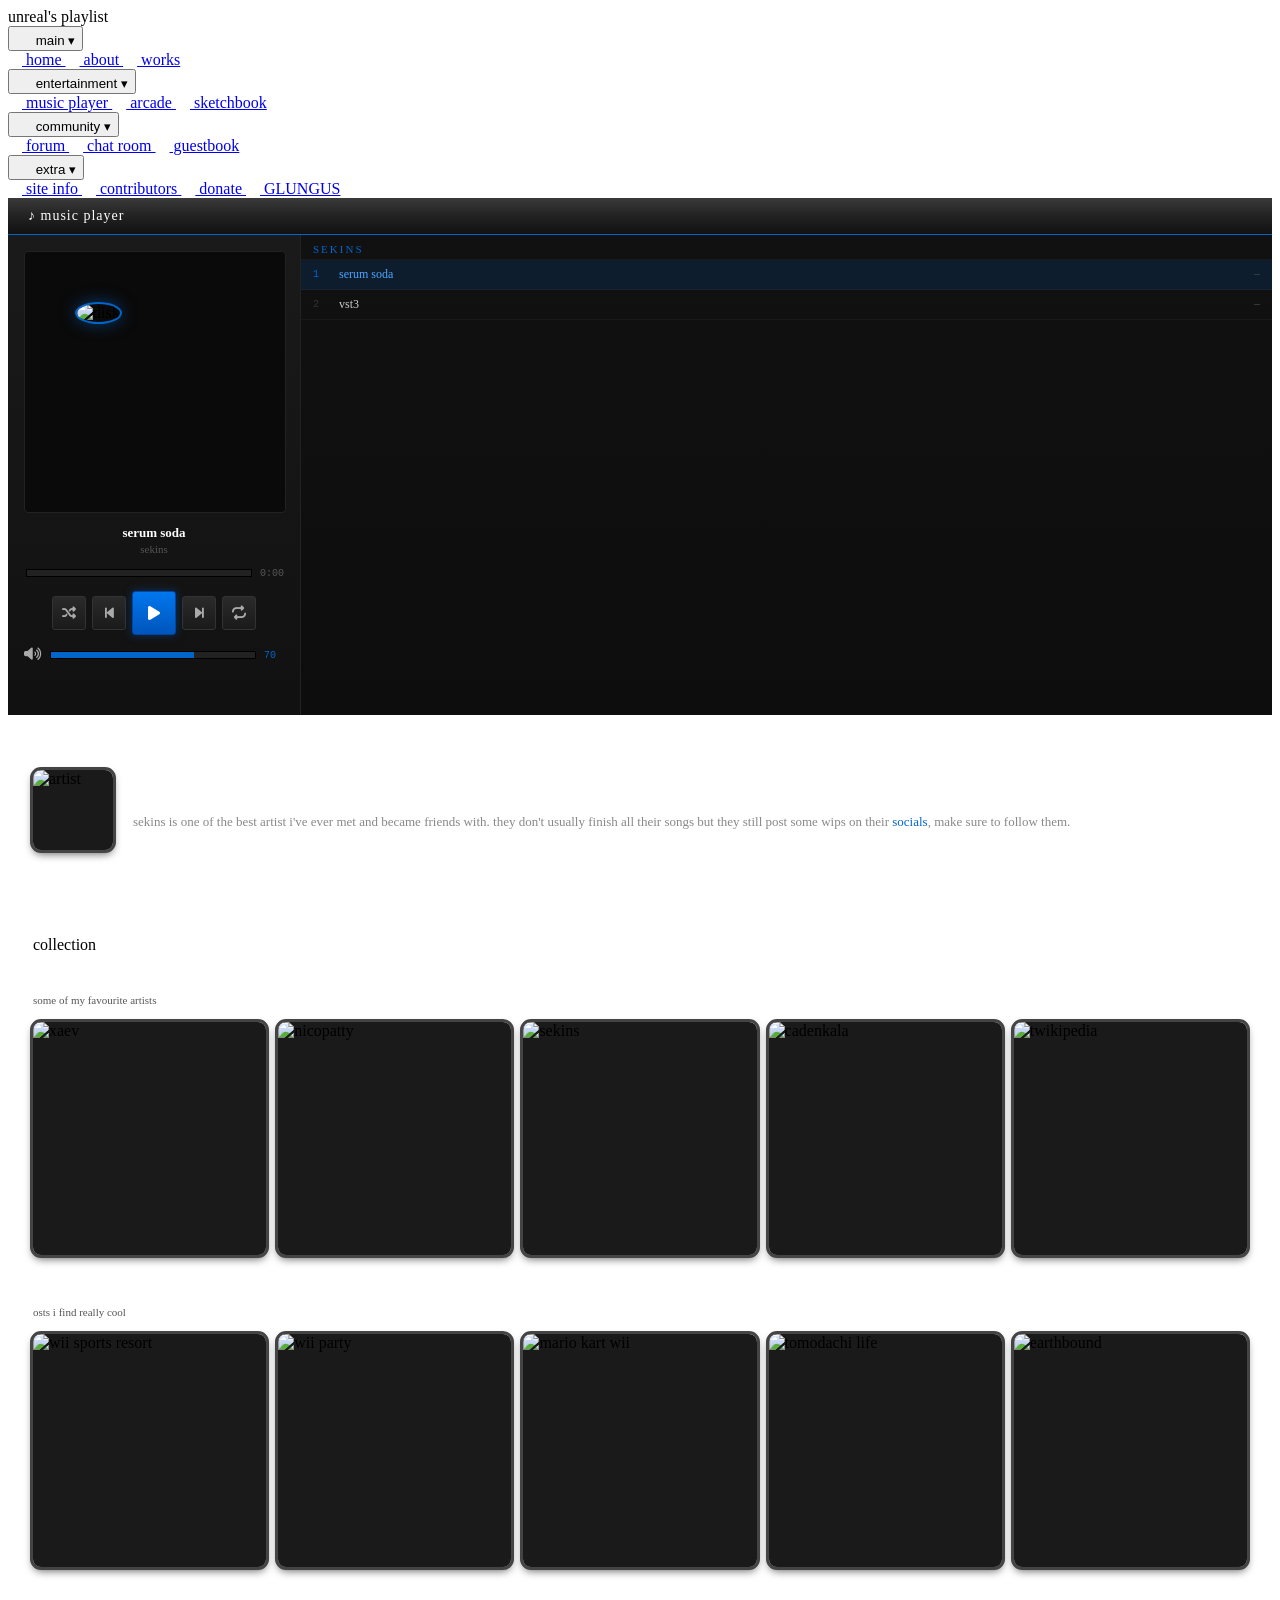
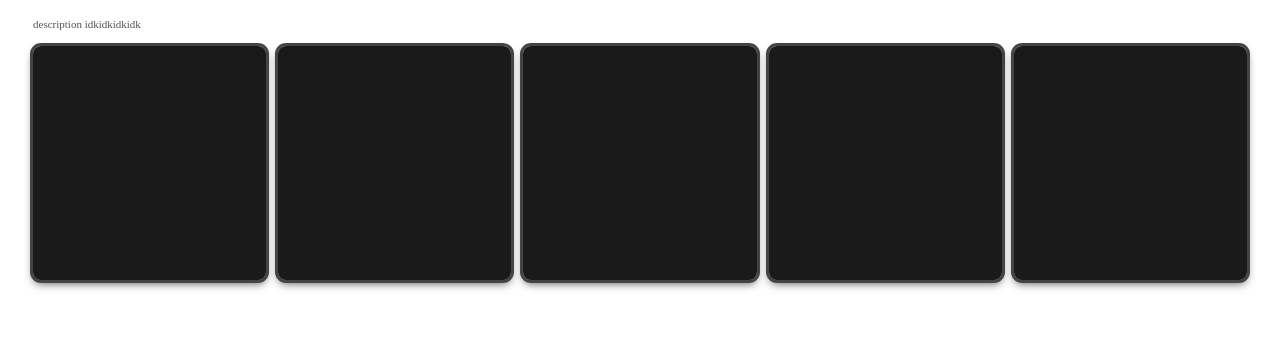
==== commit f0e4fb03: "Replace placeholder with EarthBound grid item" ====
--- a/index.html
+++ b/index.html
@@ -180,7 +180,7 @@
                     <img src="https://itzmeunreal.neocities.org/images/covers/cadenkala/cadenkala.jpg" alt="cadenkala">
                     <div class="img-caption">cadenkala</div>
                 </div>
-                <div class="mp-grid-item mp-artist-grid-item" data-playlist="paylist-twikipedia.js">
+                <div class="mp-grid-item mp-artist-grid-item" data-playlist="playlist-twikipedia.js">
                     <img src="https://itzmeunreal.neocities.org/images/covers/twikipedia/twikipedia.jpg" alt="twikipedia">
                     <div class="img-caption">twikipedia</div>
                 </div>
@@ -205,8 +205,9 @@
                     <img src="https://itzmeunreal.neocities.org/images/covers/tomodachi_life/cover.jpg" alt="tomodachi life">
                     <div class="img-caption">tomodachi life</div>
                 </div>
-                <div class="mp-grid-item mp-artist-grid-item" data-playlist="">
-                    <div class="placeholder-box"></div>
+                <div class="mp-grid-item mp-artist-grid-item" data-playlist="playlist-earthbound.js">
+                    <img src="https://itzmeunreal.neocities.org/images/covers/earthbound/cover.png" alt="earthbound">
+                    <div class="img-caption">earthbound</div>
                 </div>
             </div>
 
